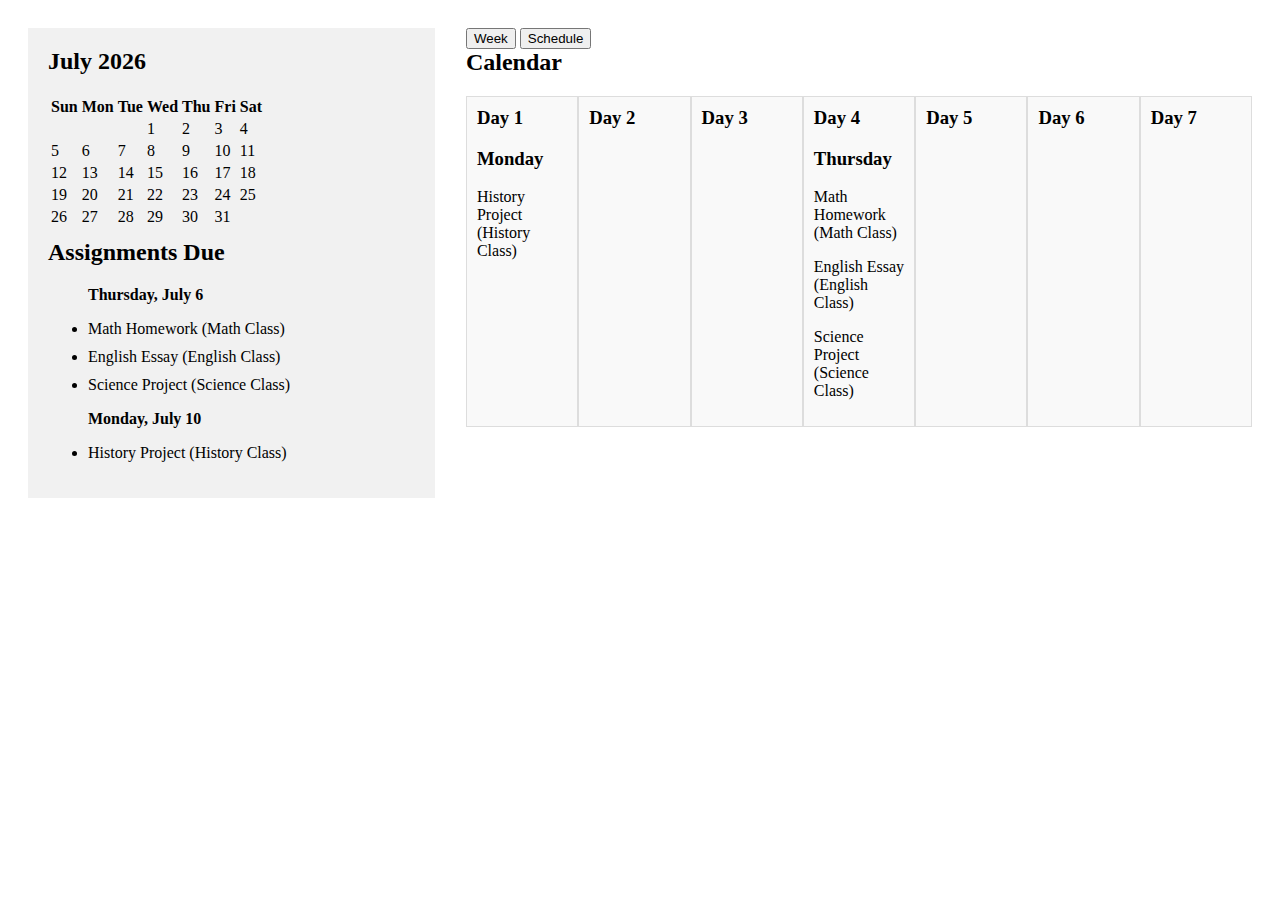
==== New Frontend/index.html @ 21911d30 "New Frontend-Beta" ====
<!DOCTYPE html>
<html>
<head>
    <title>Homework Management</title>
    <link rel="stylesheet" type="text/css" href="styles.css">
</head>
<body>
<div class="container">
    <div class="sidebar">
        <div class="mini-calendar">
            <h2 id="current-month-year"></h2>
            <table>
                <thead>
                <tr>
                    <th>Sun</th>
                    <th>Mon</th>
                    <th>Tue</th>
                    <th>Wed</th>
                    <th>Thu</th>
                    <th>Fri</th>
                    <th>Sat</th>
                </tr>
                </thead>
                <tbody>
                <!-- Calendar days will be added dynamically -->
                </tbody>
            </table>
        </div>
        <div class="assignments">
            <h2>Assignments Due</h2>
            <ul>
                <!-- More assignments -->
            </ul>
        </div>
    </div>
    <div class="main-content">
        <div class="toggle">
            <button id="week-btn" onclick="toggleCalendar('week')">Week</button>
            <button id="schedule-btn" onclick="toggleCalendar('schedule')">Schedule</button>
        </div>
        <div class="calendar">
            <h2>Calendar</h2>
            <div class="calendar-grid">
                <div class="calendar-column">
                    <h3>Day 1</h3>
                    <div id="day1" class="assignments"></div>
                </div>
                <div class="calendar-column">
                    <h3>Day 2</h3>
                    <div id="day2" class="assignments"></div>
                </div>
                <div class="calendar-column">
                    <h3>Day 3</h3>
                    <div id="day3" class="assignments"></div>
                </div>
                <div class="calendar-column">
                    <h3>Day 4</h3>
                    <div id="day4" class="assignments"></div>
                </div>
                <div class="calendar-column">
                    <h3>Day 5</h3>
                    <div id="day5" class="assignments"></div>
                </div>
                <div class="calendar-column">
                    <h3>Day 6</h3>
                    <div id="day6" class="assignments"></div>
                </div>
                <div class="calendar-column">
                    <h3>Day 7</h3>
                    <div id="day7" class="assignments"></div>
                </div>
            </div>
        </div>
    </div>
</div>
<script src="test.js"></script>
</body>
</html>
---- New Frontend/styles.css ----
.container {
    display: flex;
    justify-content: space-between;
    margin: 0 auto;
    padding: 20px;
}

.sidebar {
    flex-basis: 30%;
    background-color: #f1f1f1;
    padding: 20px;
}

.sidebar h2 {
    margin-top: 0;
}

.calendar {
    flex-basis: 70%;
}

.calendar h2 {
    margin-top: 0;
}

.calendar-grid {
    display: flex;
    justify-content: space-between;
}

.calendar-column {
    flex-basis: calc(100% / 7);
    padding: 10px;
    border: 1px solid #ddd;
    background-color: #f9f9f9;
}

.calendar-column h3 {
    margin-top: 0;
}

.assignments {
    margin-top: 10px;
    list-style-type: none;
    padding: 0;
}

.assignments li {
    margin-bottom: 10px;
}

.day-header {
    font-weight: bold;
}
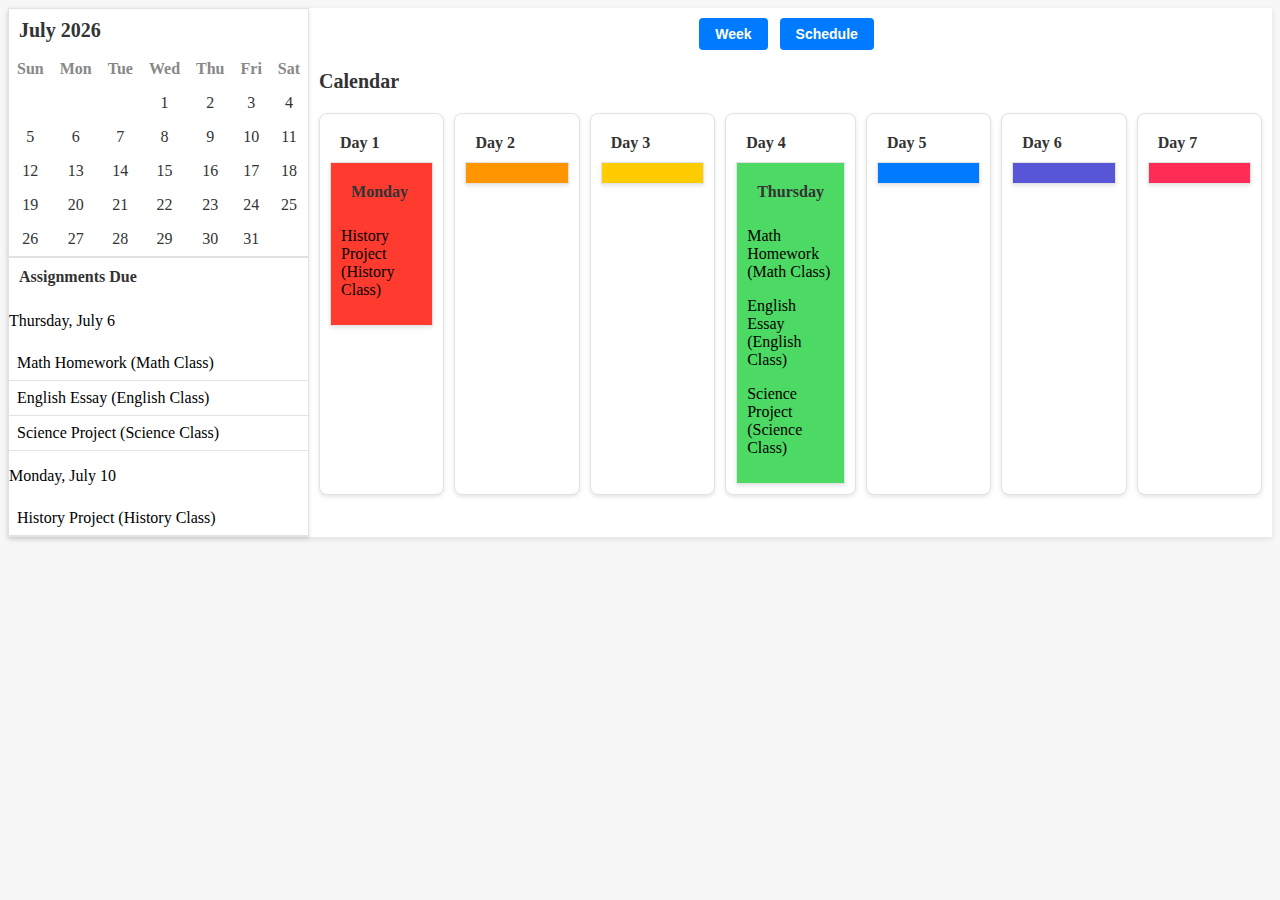
==== commit 1fe046c1: "Update" ====
--- a/New Frontend/index.html
+++ b/New Frontend/index.html
@@ -2,7 +2,7 @@
 <html>
 <head>
     <title>Homework Management</title>
-    <link rel="stylesheet" type="text/css" href="styles.css">
+    <link rel="stylesheet" type="text/css" href="light.css">
 </head>
 <body>
 <div class="container">
--- a/New Frontend/light.css
+++ b/New Frontend/light.css
@@ -0,0 +1,185 @@
+@import "cssVars.css";
+/* Body and Container */
+body {
+    background-color: #f7f7f7;
+}
+
+.container {
+    background-color: #fff;
+    box-shadow: 0px 2px 6px rgba(0, 0, 0, 0.1);
+    display: flex;
+}
+
+/* Mini Calendar */
+.mini-calendar {
+    background-color: #ffffff;
+    border: 1px solid #e2e2e2;
+    box-shadow: 0px 2px 4px rgba(0, 0, 0, 0.1);
+}
+
+.mini-calendar table {
+    width: 100%;
+    border-collapse: collapse;
+}
+
+.mini-calendar th {
+    font-weight: bold;
+    padding: 8px;
+    text-align: center;
+    color: #888;
+}
+
+.mini-calendar td {
+    padding: 8px;
+    text-align: center;
+    color: #333;
+}
+
+.mini-calendar td:hover {
+    background-color: #f5f5f5;
+}
+
+/* Sidebar Assignments */
+.assignments {
+    background-color: #ffffff;
+    border: 1px solid #e2e2e2;
+    box-shadow: 0px 2px 4px rgba(0, 0, 0, 0.1);
+}
+
+.assignments h2 {
+    font-size: 16px;
+    font-weight: bold;
+    color: #333;
+    padding: 10px;
+    margin: 0;
+}
+
+.assignments ul {
+    list-style-type: none;
+    padding: 0;
+    margin: 0;
+}
+
+.assignments li {
+    padding: 8px;
+    border-bottom: 1px solid #e2e2e2;
+}
+
+/* Calendar Columns */
+.calendar-column {
+    background-color: #ffffff;
+    border: 1px solid #e2e2e2;
+    box-shadow: 0px 2px 4px rgba(0, 0, 0, 0.1);
+    flex-basis: calc(100% / 7);
+    padding: 10px
+}
+
+.calendar-column h3 {
+    font-size: 16px;
+    font-weight: bold;
+    color: #333;
+    padding: 10px;
+    margin-top: 0;
+}
+
+.calendar-column .assignments {
+    padding: 10px;
+}
+
+/* Other Elements */
+h2 {
+    font-size: 20px;
+    font-weight: bold;
+    color: #333;
+    padding: 10px;
+    margin: 0;
+}
+
+.toggle {
+    padding: 10px;
+    text-align: center;
+}
+
+.toggle button {
+    font-size: 14px;
+    font-weight: bold;
+    color: #fff;
+    background-color: #007bff;
+    border: none;
+    border-radius: 4px;
+    padding: 8px 16px;
+    margin-right: 8px;
+    cursor: pointer;
+}
+
+.toggle button:hover {
+    background-color: #0056b3;
+}
+
+.calendar-grid {
+    display: flex;
+    grid-template-columns: repeat(7, 1fr);
+    grid-gap: 10px;
+    padding: 10px;
+
+}
+
+.calendar-column{
+    border-radius: var(--calendar-grid-radius);
+}
+
+.calendar-grid .calendar-column {
+    background-color: #ffffff;
+    border: 1px solid #e2e2e2;
+    box-shadow: 0px 2px 4px rgba(0, 0, 0, 0.1);
+}
+
+.calendar-grid .calendar-column h3 {
+    font-size: 16px;
+    font-weight: bold;
+    color: #333;
+    padding: 10px;
+    margin: 0;
+
+}
+
+.calendar-grid .calendar-column .assignments {
+    padding: 10px;
+}
+
+/* New Color Scheme */
+
+/* Monday - Red */
+.calendar-grid #day1 {
+    background-color: #ff3b30;
+}
+
+/* Tuesday - Orange */
+.calendar-grid #day2 {
+    background-color: #ff9500;
+}
+
+/* Wednesday - Yellow */
+.calendar-grid #day3 {
+    background-color: #ffcc00;
+}
+
+/* Thursday - Green */
+.calendar-grid #day4 {
+    background-color: #4cd964;
+}
+
+/* Friday - Blue */
+.calendar-grid #day5 {
+    background-color: #007aff;
+}
+
+/* Saturday - Purple */
+.calendar-grid #day6 {
+    background-color: #5856d6;
+}
+
+/* Sunday - Pink */
+.calendar-grid #day7 {
+    background-color: #ff2d55;
+}
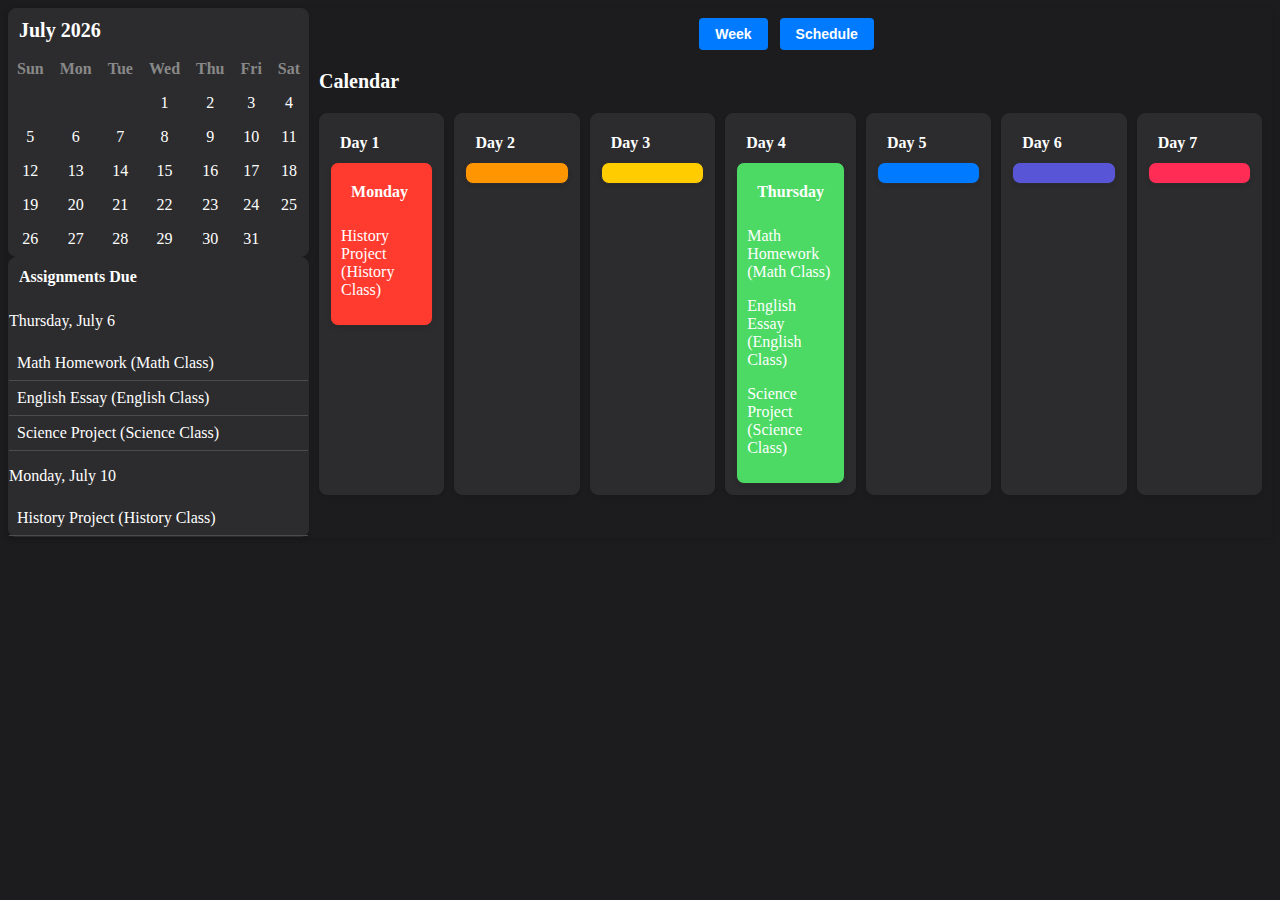
==== commit 6e2f938e: "Update" ====
--- a/New Frontend/index.html
+++ b/New Frontend/index.html
@@ -2,7 +2,7 @@
 <html>
 <head>
     <title>Homework Management</title>
-    <link rel="stylesheet" type="text/css" href="light.css">
+    <link rel="stylesheet" type="text/css" href="dark.css">
 </head>
 <body>
 <div class="container">
@@ -73,6 +73,6 @@
         </div>
     </div>
 </div>
-<script src="test.js"></script>
+<script src="script.js"></script>
 </body>
 </html>
--- a/New Frontend/dark.css
+++ b/New Frontend/dark.css
@@ -0,0 +1,190 @@
+@import "cssVars.css";
+/* Body and Container */
+body {
+    background-color: #1c1c1e;
+    color: #ffffff;
+}
+
+.container {
+    background-color: #1c1c1e;
+    color: #ffffff;
+    box-shadow: 0px 2px 6px rgba(0, 0, 0, 0.1);
+    display: flex;
+}
+
+/* Mini Calendar */
+.mini-calendar {
+    background-color: #2c2c2e;
+    color: #ffffff;
+    border: 1px solid #2c2c2e;
+    box-shadow: 0px 2px 4px rgba(0, 0, 0, 0.1);
+    border-radius: var(--mini-calendar-radius)
+}
+
+.mini-calendar table {
+    width: 100%;
+    border-collapse: collapse;
+}
+
+.mini-calendar th {
+    font-weight: bold;
+    padding: 8px;
+    text-align: center;
+    color: #888888;
+}
+
+.mini-calendar td {
+    padding: 8px;
+    text-align: center;
+    color: #ffffff;
+}
+
+.mini-calendar td:hover {
+    background-color: #4c4c4e;
+}
+
+/* Sidebar Assignments */
+.assignments {
+    background-color: #2c2c2e;
+    border: 1px solid #2c2c2e;
+    box-shadow: 0px 2px 4px rgba(0, 0, 0, 0.1);
+    border-radius: var(--assignments-radius)
+}
+
+.assignments h2 {
+    font-size: 16px;
+    font-weight: bold;
+    color: #ffffff;
+    padding: 10px;
+    margin: 0;
+}
+
+.assignments ul {
+    list-style-type: none;
+    padding: 0;
+    margin: 0;
+}
+
+.assignments li {
+    padding: 8px;
+    border-bottom: 1px solid #4c4c4e;
+}
+
+/* Calendar Columns */
+.calendar-column {
+    background-color: #2c2c2e;
+    border: 1px solid #2c2c2e;
+    box-shadow: 0px 2px 4px rgba(0, 0, 0, 0.1);
+    flex-basis: calc(100% / 7);
+    padding: 10px;
+}
+
+.calendar-column h3 {
+    font-size: 16px;
+    font-weight: bold;
+    color: #ffffff;
+    padding: 10px;
+    margin-top: 0;
+}
+
+.calendar-column .assignments {
+    padding: 10px;
+}
+
+/* Other Elements */
+h2 {
+    font-size: 20px;
+    font-weight: bold;
+    color: #ffffff;
+    padding: 10px;
+    margin: 0;
+}
+
+.toggle {
+    padding: 10px;
+    text-align: center;
+}
+
+.toggle button {
+    font-size: 14px;
+    font-weight: bold;
+    color: #ffffff;
+    background-color: #007bff;
+    border: none;
+    border-radius: 4px;
+    padding: 8px 16px;
+    margin-right: 8px;
+    cursor: pointer;
+}
+
+.toggle button:hover {
+    background-color: #0056b3;
+}
+
+.calendar-grid {
+    display: flex;
+    grid-template-columns: repeat(7, 1fr);
+    grid-gap: 10px;
+    padding: 10px;
+
+}
+
+.calendar-column {
+    border-radius: var(--calendar-radius);
+}
+
+.calendar-grid .calendar-column {
+    background-color: #2c2c2e;
+    border: 1px solid #2c2c2e;
+    box-shadow: 0px 2px 4px rgba(0, 0, 0, 0.1);
+
+}
+
+.calendar-grid .calendar-column h3 {
+    font-size: 16px;
+    font-weight: bold;
+    color: #ffffff;
+    padding: 10px;
+    margin: 0;
+}
+
+.calendar-grid .calendar-column .assignments {
+    padding: 10px;
+}
+
+/* New Color Scheme */
+
+/* Monday - Red */
+.calendar-grid #day1 {
+    background-color: #ff3b30;
+}
+
+/* Tuesday - Orange */
+.calendar-grid #day2 {
+    background-color: #ff9500;
+}
+
+/* Wednesday - Yellow */
+.calendar-grid #day3 {
+    background-color: #ffcc00;
+}
+
+/* Thursday - Green */
+.calendar-grid #day4 {
+    background-color: #4cd964;
+}
+
+/* Friday - Blue */
+.calendar-grid #day5 {
+    background-color: #007aff;
+}
+
+/* Saturday - Purple */
+.calendar-grid #day6 {
+    background-color: #5856d6;
+}
+
+/* Sunday - Pink */
+.calendar-grid #day7 {
+    background-color: #ff2d55;
+}
